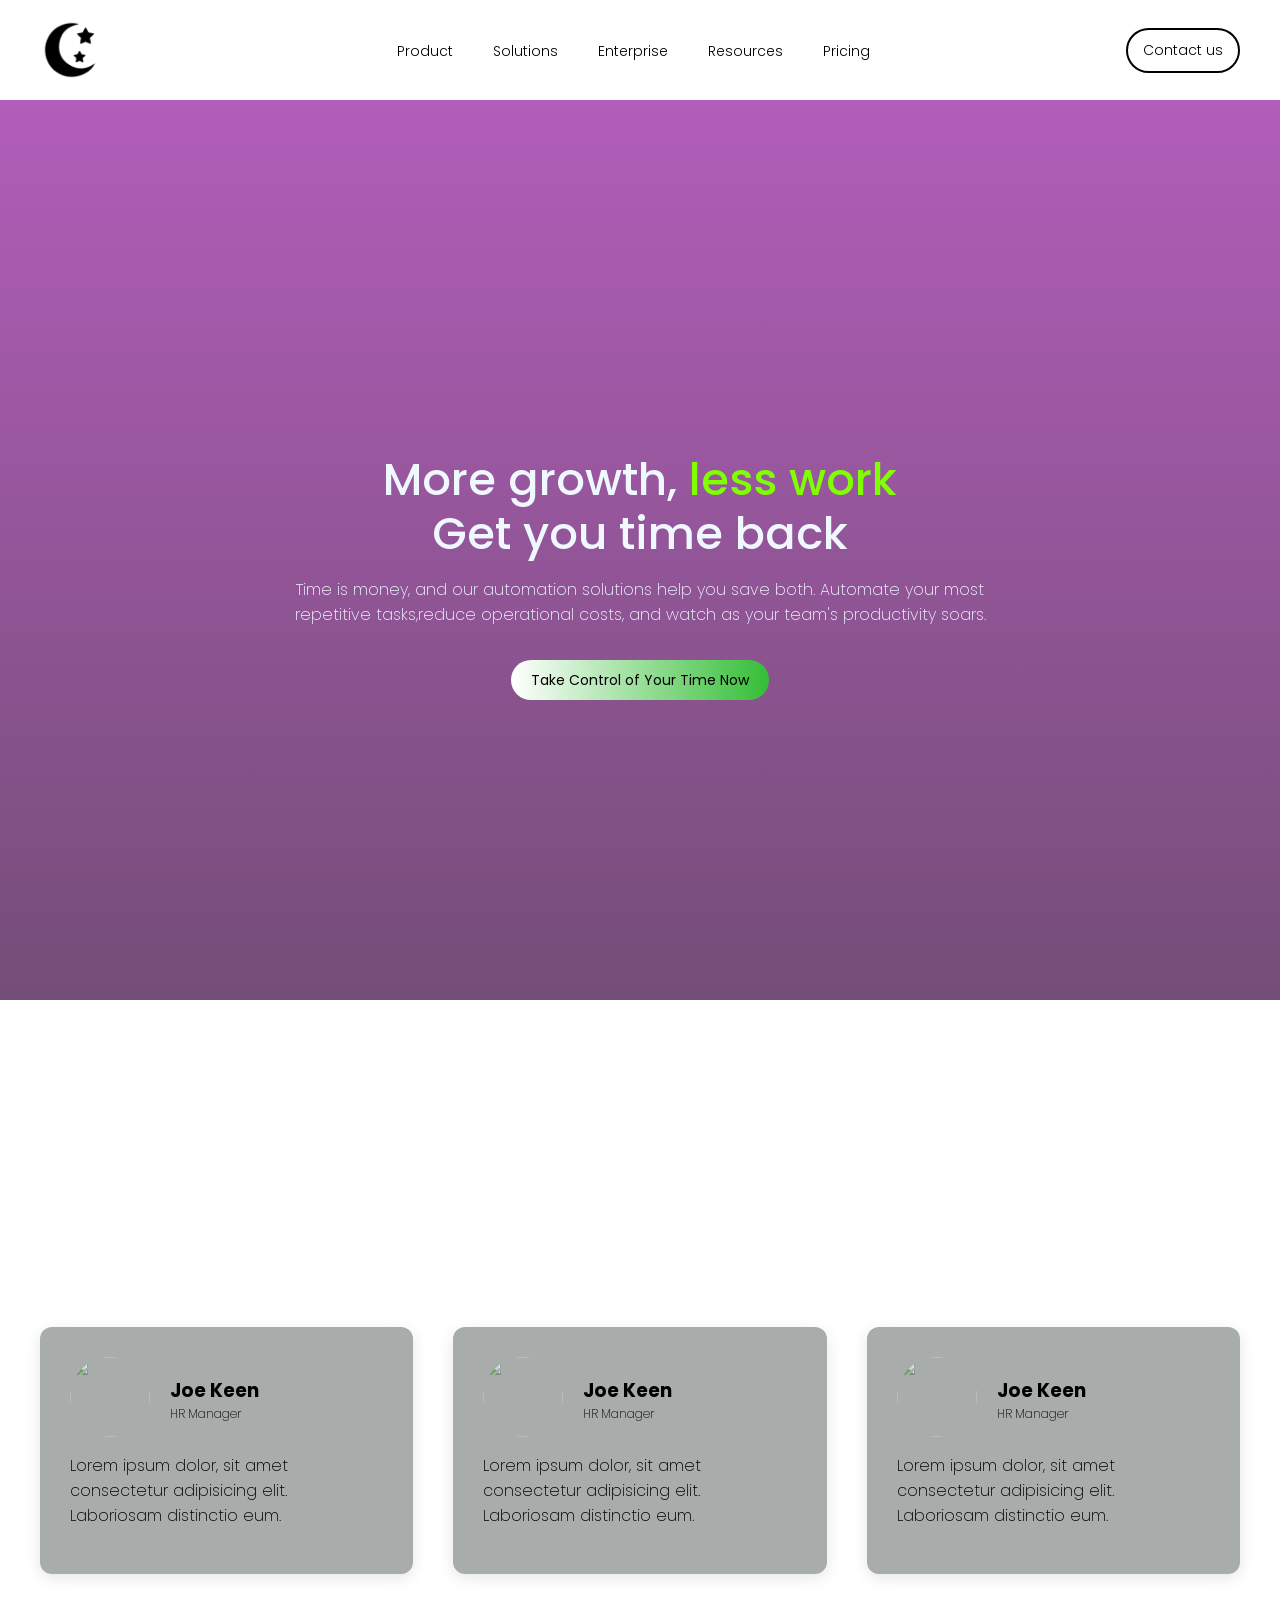
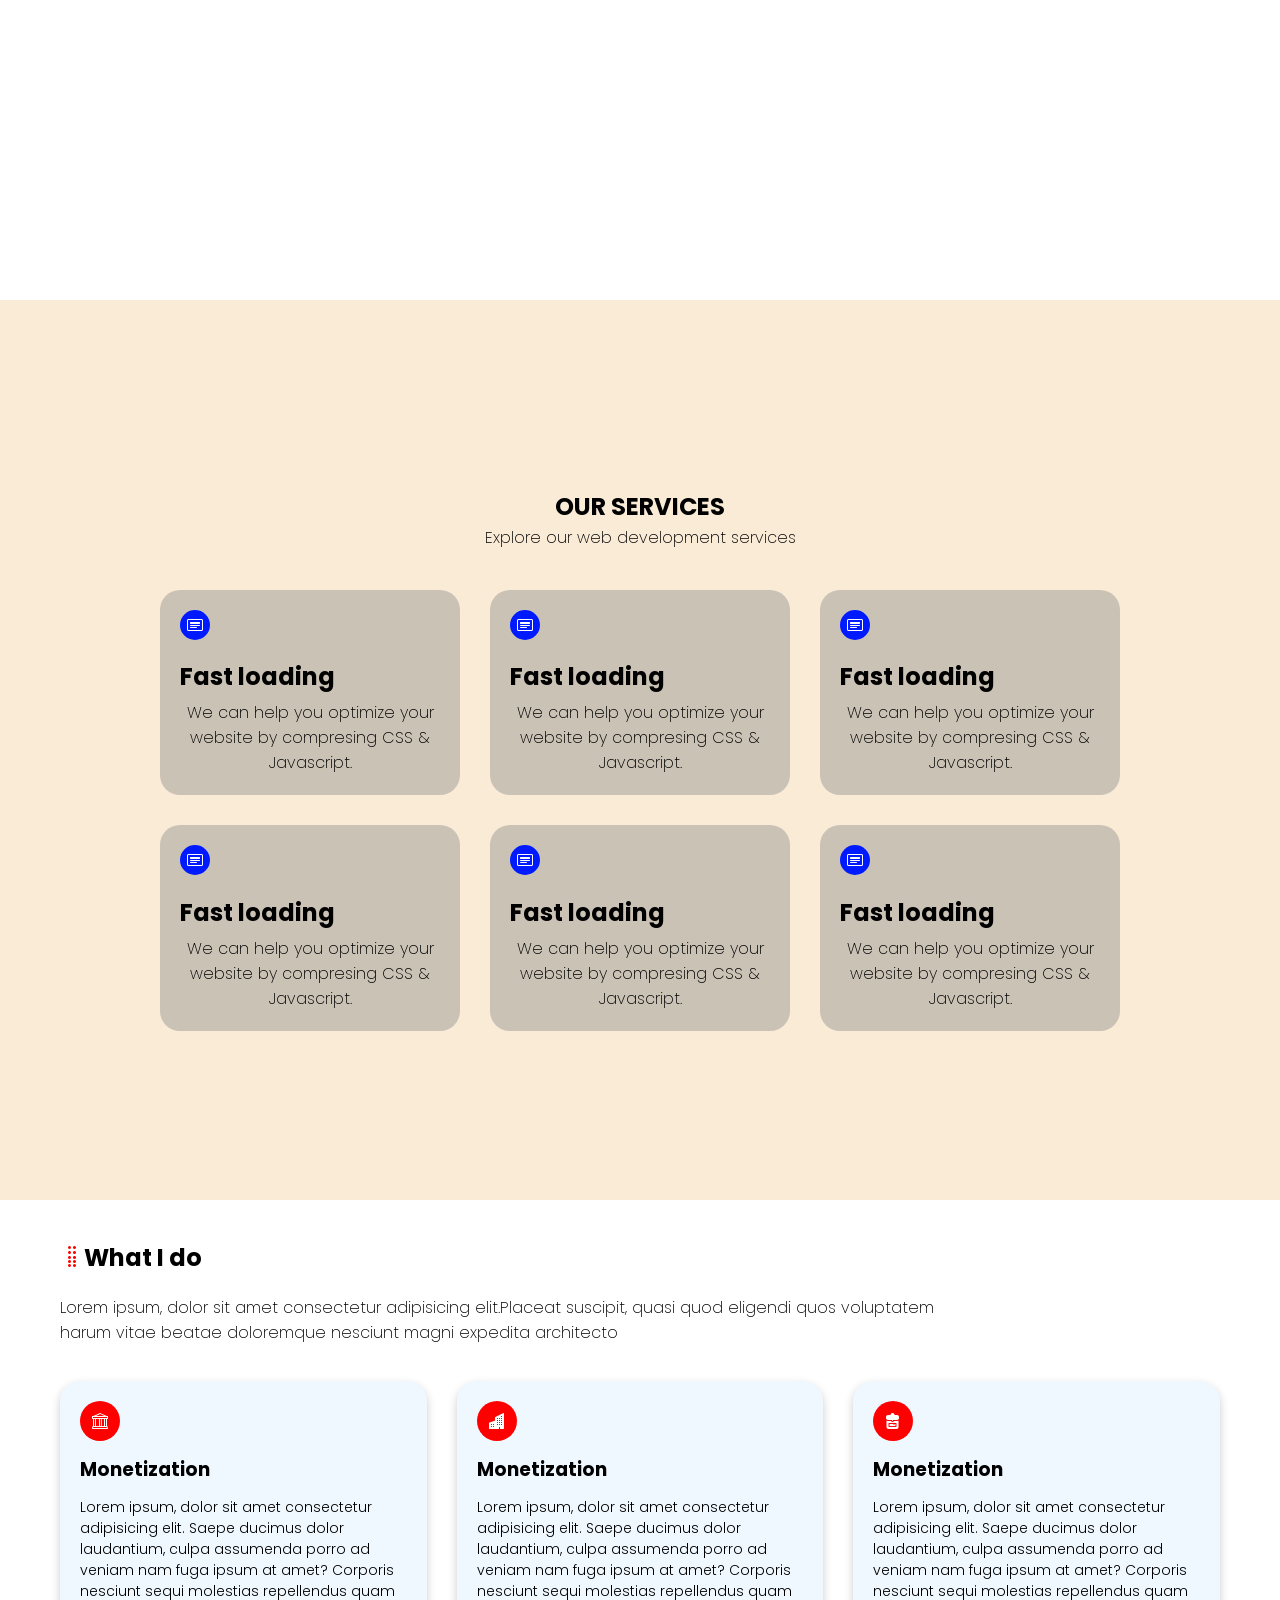
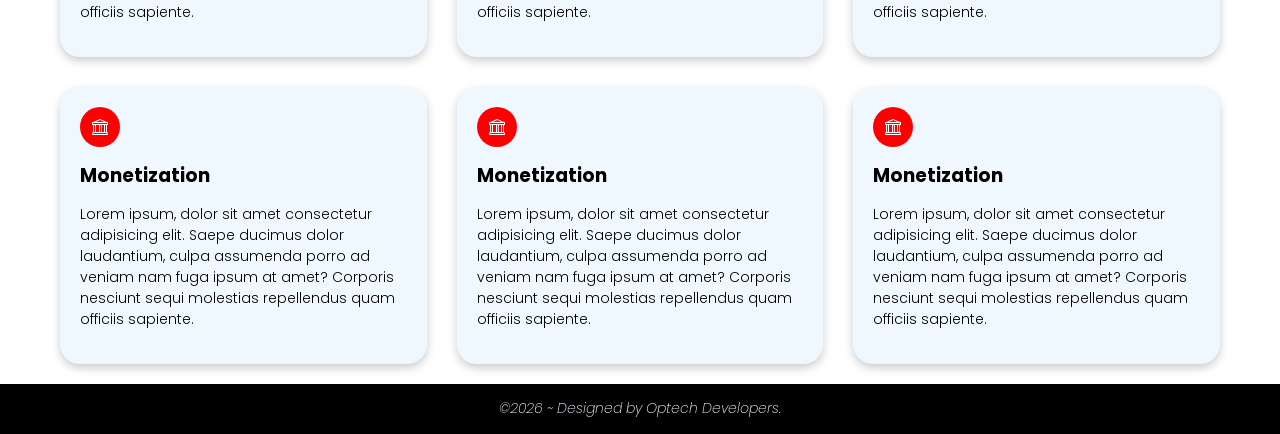
==== index.html @ 31885398 "Add files via upload" ====
<!DOCTYPE html>
<html lang="en">
<head>
    <meta charset="UTF-8">
    <meta name="viewport" content="width=device-width, initial-scale=1.0">
    <meta name="viewport" content="width=device-width, initial-scale=1.0">
    <link rel="preconnect" href="https://fonts.googleapis.com">
<link rel="preconnect" href="https://fonts.googleapis.com">
<link rel="stylesheet" href="https://cdn.jsdelivr.net/npm/bootstrap-icons@1.11.3/font/bootstrap-icons.min.css">
<!-- <link rel="stylesheet" href="https://cdnjs.cloudflare.com/ajax/libs/font-awesome/6.5.0/css/all.min.css"> -->
<link rel="preconnect" href="https://fonts.gstatic.com" crossorigin>
<link href="https://fonts.googleapis.com/css2?family=Poppins:ital,wght@0,100;0,200;0,300;0,400;0,500;0,600;0,700;0,800;0,900;1,100;1,200;1,300;1,400;1,500;1,600;1,700;1,800;1,900&display=swap" rel="stylesheet">
    <link rel="shortcut icon" href="Images/search.png" type="image/x-icon">
    <link rel="stylesheet" href="style.css">
    
    <title>Portfolio Site 1</title>
</head>
<body>
    <section class="top-section">
        <header>
            <img class="logo" src="Images/Logo 1.png" alt="logo" width="60px" height="60px">
         <nav>
                <ul>
                    <li><a href="">Product</a></li>
                    <li><a href="">Solutions</a></li>
                    <li><a href="">Enterprise</a></li>
                    <li><a href="">Resources</a></li>
                    <li><a href="">Pricing</a></li>
                </ul>
        </nav>
        
            <a href="http://" class="cta-btn">Contact us</a>
        </header>

    <!-- Main body -->
        <section class="hero">
            <div class="hero-content">
                <h1>More growth, <span id="new">less work </span><span>Get you time back</span></h1>
                <p>Time is money, and our automation solutions help you save both. Automate your most repetitive tasks,<span>reduce operational costs, and watch as your team's productivity soars.</span> </p>
                <a href="">Take Control of Your Time Now</a>
            </div>

        </section>
    </section>
    

    <section class="testimonial">

        <div class="card-1">
            <div class="card-11">
                <div class="card-content">
                    <img src="https://images.pexels.com/photos/5588218/pexels-photo-5588218.jpeg" alt="" width="80px" height="80px">
                    <div>
                        <h3>Joe Keen</h3>
                        <p>HR Manager</p>
                    </div>   
                </div>
                <i class="fa-solid fa-quote-left quote-icon"></i>
            </div>
            <p>Lorem ipsum dolor, sit amet consectetur adipisicing elit. Laboriosam distinctio eum.</p>
        </div>

        <div class="card-1">
            <div class="card-11">
                <div class="card-content">
                    <img src="https://images.pexels.com/photos/5588218/pexels-photo-5588218.jpeg" alt="" width="80px" height="80px">
                    <div>
                        <h3>Joe Keen</h3>
                        <p>HR Manager</p>
                    </div>   
                </div>
                <i class="fa-solid fa-quote-left quote-icon"></i>
            </div>
            <p>Lorem ipsum dolor, sit amet consectetur adipisicing elit. Laboriosam distinctio eum.</p>
        </div>
        <div class="card-1">
            <div class="card-11">
                <div class="card-content">
                    <img src="https://images.pexels.com/photos/7255424/pexels-photo-7255424.jpeg" alt="" width="80px" height="80px">
                    <div>
                        <h3>Joe Keen</h3>
                        <p>HR Manager</p>
                    </div>   
                </div>
            </div>
            <p>Lorem ipsum dolor, sit amet consectetur adipisicing elit. Laboriosam distinctio eum.</p>
           
        </div>

    </section>

    <section class="services-container">
        <h1>OUR SERVICES</h1>
        <P>Explore our web development services</P>
        <div class="grid-container">
            <div class="box">
                <i class="bi bi-card-heading"></i>
                <h2>Fast loading</h2>
                <p>We can help you optimize your website by compresing CSS & Javascript.</p>

            </div>
            <div class="box">
                <i class="bi bi-card-heading"></i>
                <h2>Fast loading</h2>
                <p>We can help you optimize your website by compresing CSS & Javascript.</p>

            </div>
            <div class="box">
                <i class="bi bi-card-heading"></i>
                <h2>Fast loading</h2>
                <p>We can help you optimize your website by compresing CSS & Javascript.</p>

            </div>
            <div class="box">
                <i class="bi bi-card-heading"></i>
                <h2>Fast loading</h2>
                <p>We can help you optimize your website by compresing CSS & Javascript.</p>

            </div>
            <div class="box">
                <i class="bi bi-card-heading"></i>
                <h2>Fast loading</h2>
                <p>We can help you optimize your website by compresing CSS & Javascript.</p>

            </div>
            <div class="box">
                <i class="bi bi-card-heading"></i>
                <h2>Fast loading</h2>
                <p>We can help you optimize your website by compresing CSS & Javascript.</p>

            </div>
        </div>

    </section>
    <section class="g-grid-container">
        <h1><i class="bi bi-grip-vertical"></i>What I do</h1>
        <p>Lorem ipsum, dolor sit amet consectetur adipisicing elit.Placeat suscipit, quasi quod eligendi quos voluptatem <span>harum vitae beatae doloremque nesciunt magni expedita architecto</span></p>
        <div class="g-container">
            <div class="grid">
                <i class="bi bi-bank"></i>
                <h3>Monetization</h3>
                <p>Lorem ipsum, dolor sit amet consectetur adipisicing elit. Saepe ducimus dolor laudantium, culpa assumenda porro ad veniam nam fuga ipsum at amet? Corporis nesciunt sequi molestias repellendus quam officiis sapiente.</p>
            </div>

            <div class="grid">
                <i class="bi bi-buildings-fill"></i>
                <h3>Monetization</h3>
                <p>Lorem ipsum, dolor sit amet consectetur adipisicing elit. Saepe ducimus dolor laudantium, culpa assumenda porro ad veniam nam fuga ipsum at amet? Corporis nesciunt sequi molestias repellendus quam officiis sapiente.</p>
            </div>

            <div class="grid">
                <i class="bi bi-backpack4-fill"></i>
                <h3>Monetization</h3>
                <p>Lorem ipsum, dolor sit amet consectetur adipisicing elit. Saepe ducimus dolor laudantium, culpa assumenda porro ad veniam nam fuga ipsum at amet? Corporis nesciunt sequi molestias repellendus quam officiis sapiente.</p>
            </div>

            <div class="grid">
                <i class="bi bi-bank"></i>
                <h3>Monetization</h3>
                <p>Lorem ipsum, dolor sit amet consectetur adipisicing elit. Saepe ducimus dolor laudantium, culpa assumenda porro ad veniam nam fuga ipsum at amet? Corporis nesciunt sequi molestias repellendus quam officiis sapiente.</p>
            </div>

            <div class="grid">
                <i class="bi bi-bank"></i>
                <h3>Monetization</h3>
                <p>Lorem ipsum, dolor sit amet consectetur adipisicing elit. Saepe ducimus dolor laudantium, culpa assumenda porro ad veniam nam fuga ipsum at amet? Corporis nesciunt sequi molestias repellendus quam officiis sapiente.</p>
            </div>

            <div class="grid">
                <i class="bi bi-bank"></i>
                <h3>Monetization</h3>
                <p>Lorem ipsum, dolor sit amet consectetur adipisicing elit. Saepe ducimus dolor laudantium, culpa assumenda porro ad veniam nam fuga ipsum at amet? Corporis nesciunt sequi molestias repellendus quam officiis sapiente.</p>
            </div>
        </div>
    </section>

    <footer class="footer">
       
            &copy;2026 ~ Designed by Optech Developers.
        
        
    </footer>
</body>
</html>
---- style.css ----
*{
    box-sizing: border-box;

}
body{
  font-family: "Poppins", sans-serif;
  font-weight: 200;
  font-style: normal;
  margin: 0;
  
}
.top-section{
    

}
/* -- HEADER-- */
header{
    
    display: flex;
    align-items: center;
    justify-content: space-between;
    padding: 20px 40px;
    /* position: sticky;
    top: 0;
    background: #000; */
}
.logo{
    
}
nav ul{
    display: flex;
    gap: 40px;
    list-style: none;
}

nav a{
    text-decoration: none;
    color: #000000;
    font-size: 14px;
    font-weight: 300;

}
.cta-btn{
    text-decoration: none;
    color: #000000;
    font-size: 14px;
    font-weight: 300;
    border: 2px solid #000000;
    border-radius: 40px;
    padding: 10px 15px;
}
.cta-btn:hover
{
    background-color: #000000;
    color: #ffffff;

}
/* --HERO SECTION-- */
.hero{
   
   
    /* height: 100vh; */
    display: flex;
    justify-content: center;
    align-items: center;
     background:
    linear-gradient(rgba(136, 7, 148, 0.651), rgba(58, 3, 63, 0.705)),
    url("https://images.pexels.com/photos/7233353/pexels-photo-7233353.jpeg");
    background-size: cover;
    background-position: center;
    height: 100vh;
}
.hero-content{
    width: 60%;
    text-align: center;
    margin: auto;

}
.hero-content h1{
    color: aliceblue;
    font-size: 45px;
    font-weight: 500;
    margin-bottom: 10px;
    line-height: 1.2;

}
#new{
    color: chartreuse;
}
.hero-content p{
    margin-bottom: 40px;
    color: aliceblue;
}
.hero-content span{
    display: inline-block;
}
.hero-content a{
    /* background-color: aliceblue; */
    background: linear-gradient(to right, white, rgba(1, 255, 1, 0.623));
    padding: 10px 20px;
    text-decoration: none;
    color: #000;
    font-weight: 400;
    border-radius: 40px;
    font-size: 14px;


}
/* --TESTIMONIAL-- */
.testimonial{
    /* height: 100vh; */
    width: 1200px;
    margin: auto;
    display: flex;
    align-items: center;
    gap: 40px;
    height: 100vh;
}
.card-1{
    width: 800px;
    /* height: 200px; */
    padding: 30px;
    border-radius: 12px;
    background-color: rgba(110, 116, 114, 0.596);
    box-shadow: 0 4px 15px rgba(0,0,0,0.1);
    transition: 0.3s ease;
    opacity: 1.5;
}
.card-1:hover{
    /* transform: translateY(-10px); */
    transform: scale(1.1);
    box-shadow: 0 10px 25px rgba(0,0,0,0.2);
}

.card-11{
    display: flex;
    align-items: center;
    justify-content: space-between;
    margin-bottom: 10px;

}
.card-11 i{
    font-size: 50px;
    color: rgb(128, 9, 92);

}
.card-content{
    display: flex;
    align-items: center;
    gap: 20px;
}
.card-content img{
    border-radius: 100%;
    
}
.card-content h3{
    margin-bottom:0 ;
}
.card-content p{
    font-size: 12px;
    margin-top: 0px;
}

/* --PORTFOLIO-- */

.portfolio{
    height: 600px;
    background-color: rgba(189, 189, 189, 0.377);
}
tr, th, td{
    border: 2px solid #000;
    text-align: left;
    padding: 10px;
    
}
table{
    border-collapse: collapse;
    width: 500px;
    /* margin: 20px 40px; */
}
/* === END OF PORTFOLIO === */

/* == OUR SERVICES == */

.services-container{
    width: 100%;
    display: flex;
    flex-direction: column;
    align-items: center;
    justify-content: center;
    height: 100vh;
    background-color: antiquewhite;
    /* padding: 60px 40px; */
}
.services-container h1{
    margin-bottom: -15px;

}
.services-container p{
    margin-bottom:40px ;

}
.grid-container{
    display: grid;
    grid-template-columns: repeat(3, 1fr);
    gap: 30px;
    /* margin-bottom: 20px; */
      
}
.box{
    background: #80808062;
    width:300px;
    padding: 20px;
    border-radius: 20px;
    place-items: center;
    
    
}
.box h2{
    margin-bottom: -10px;
}
.box p{
    text-align: center;
    margin-bottom: 0;
}
.box i{

    background: rgb(0, 26, 255);
    color: white;
    width: 30px;
    height: 30px;
    border-radius: 50%;
    display: flex;
    justify-content: center;
    align-items: center;
    margin-bottom: 5px;
 
}
/* === END OF OUR SERVICES === */

/* == SECOND GRIP == */
.g-grid-container{
    /* background-color:#808080a2 ; */
    padding: 20px;
    width: 1200px;
    margin: auto;
    
}
.g-grid-container h1 i{
    color: red;
}
 .g-grid-container p span{
    display: inline-block;
    margin-bottom: 20px;
    
 } 
.g-container{
    display: grid;
    grid-template-columns: repeat(3,1fr);
    gap: 30px;
    /* text-align: justify; */
}
.grid{
    background-color: aliceblue;
    padding: 20px;
    border-radius: 20px;
     box-shadow: 0 4px 10px rgba(0, 0, 0, 0.2);
}
.grid p{
    font-size: 14px;
    line-height: 1.5;
    font-weight: 300;
    margin-top: -5px;
}
.grid i{
    background: rgb(255, 0, 0);
    color: white;
    width: 40px;
    height: 40px;
    border-radius: 50%;
    display: flex;
    justify-content: center;
    align-items: center;
    margin-bottom: -5px;
}
/* === END OF SECOND GRID === */

/* -- FOOTER -- */
footer{
    background-color: #000;
    height: 50px;
    color: aliceblue;
    padding: 10px 20px;
    text-align: center;
    display: flex;
    align-items: center;
    justify-content: center;
    font-style: italic;
    font-size: 14px;
}
/* == END OF FOOTER ==*/
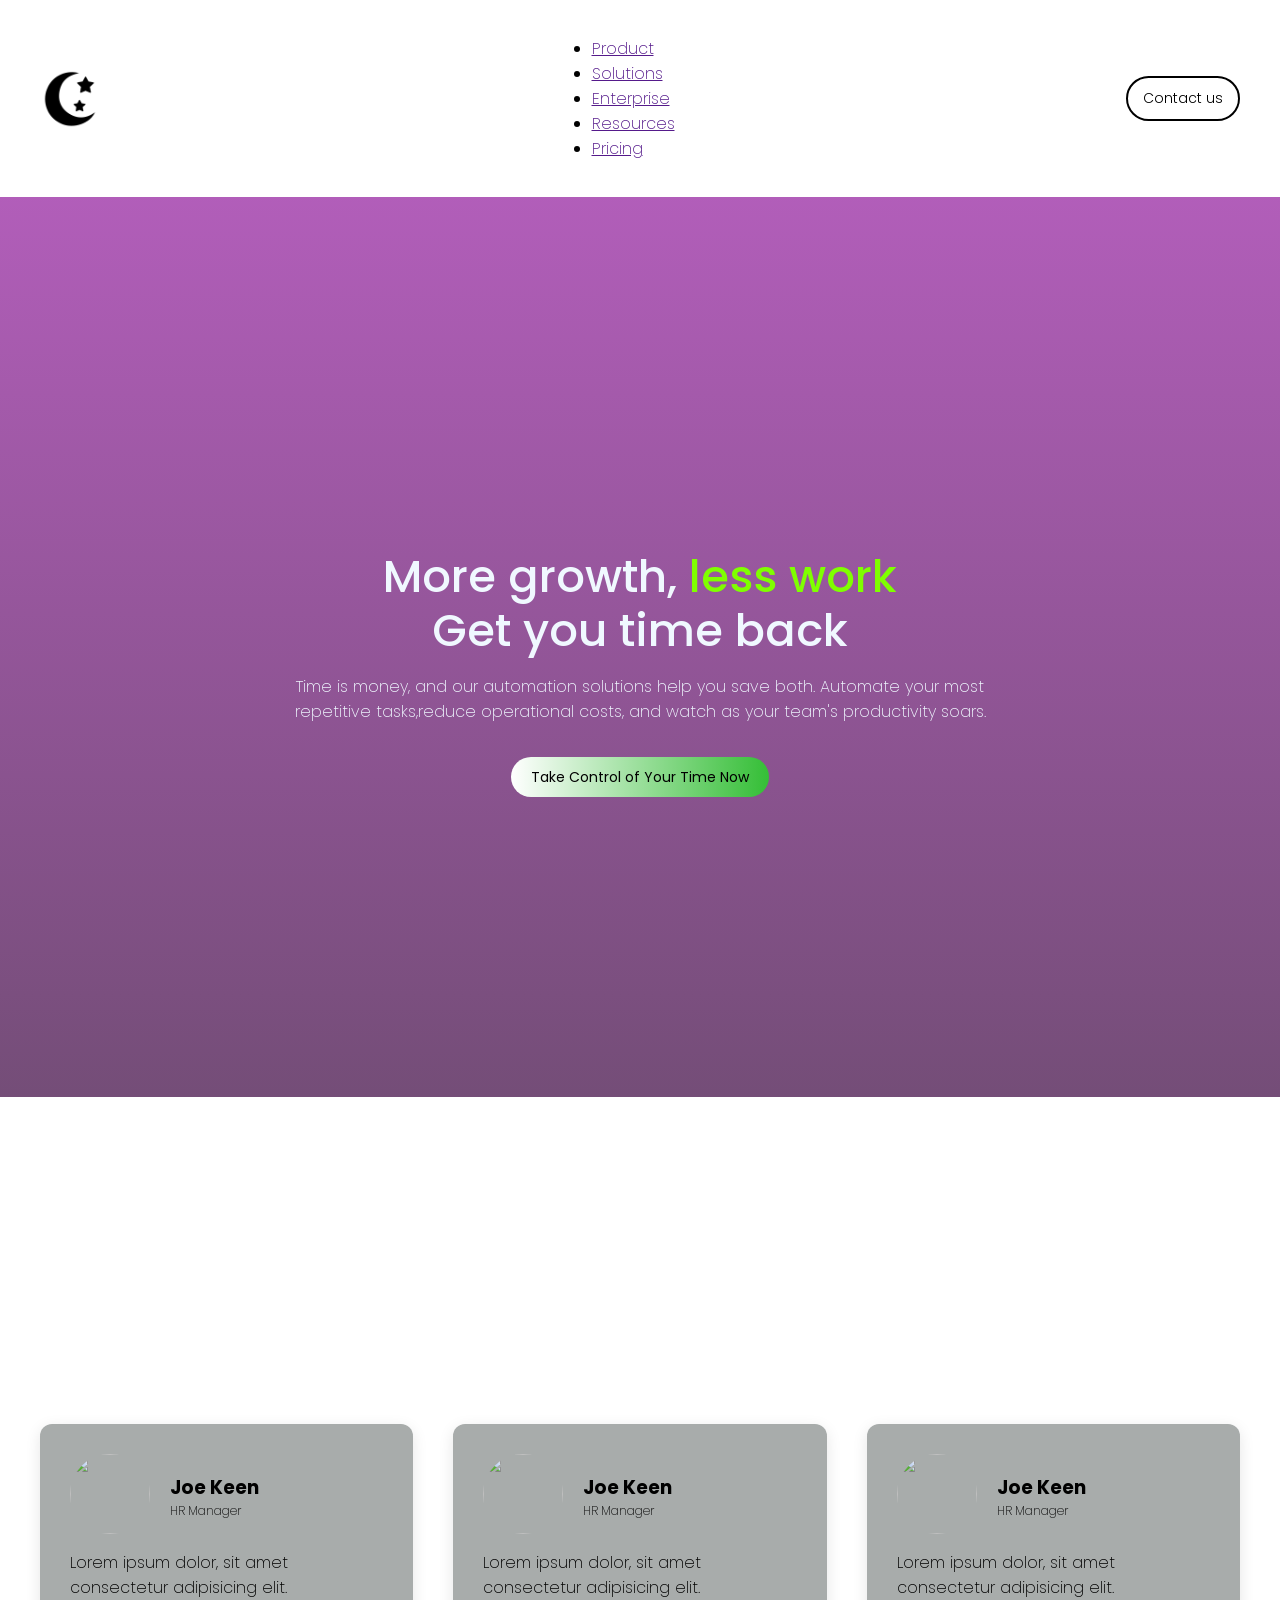
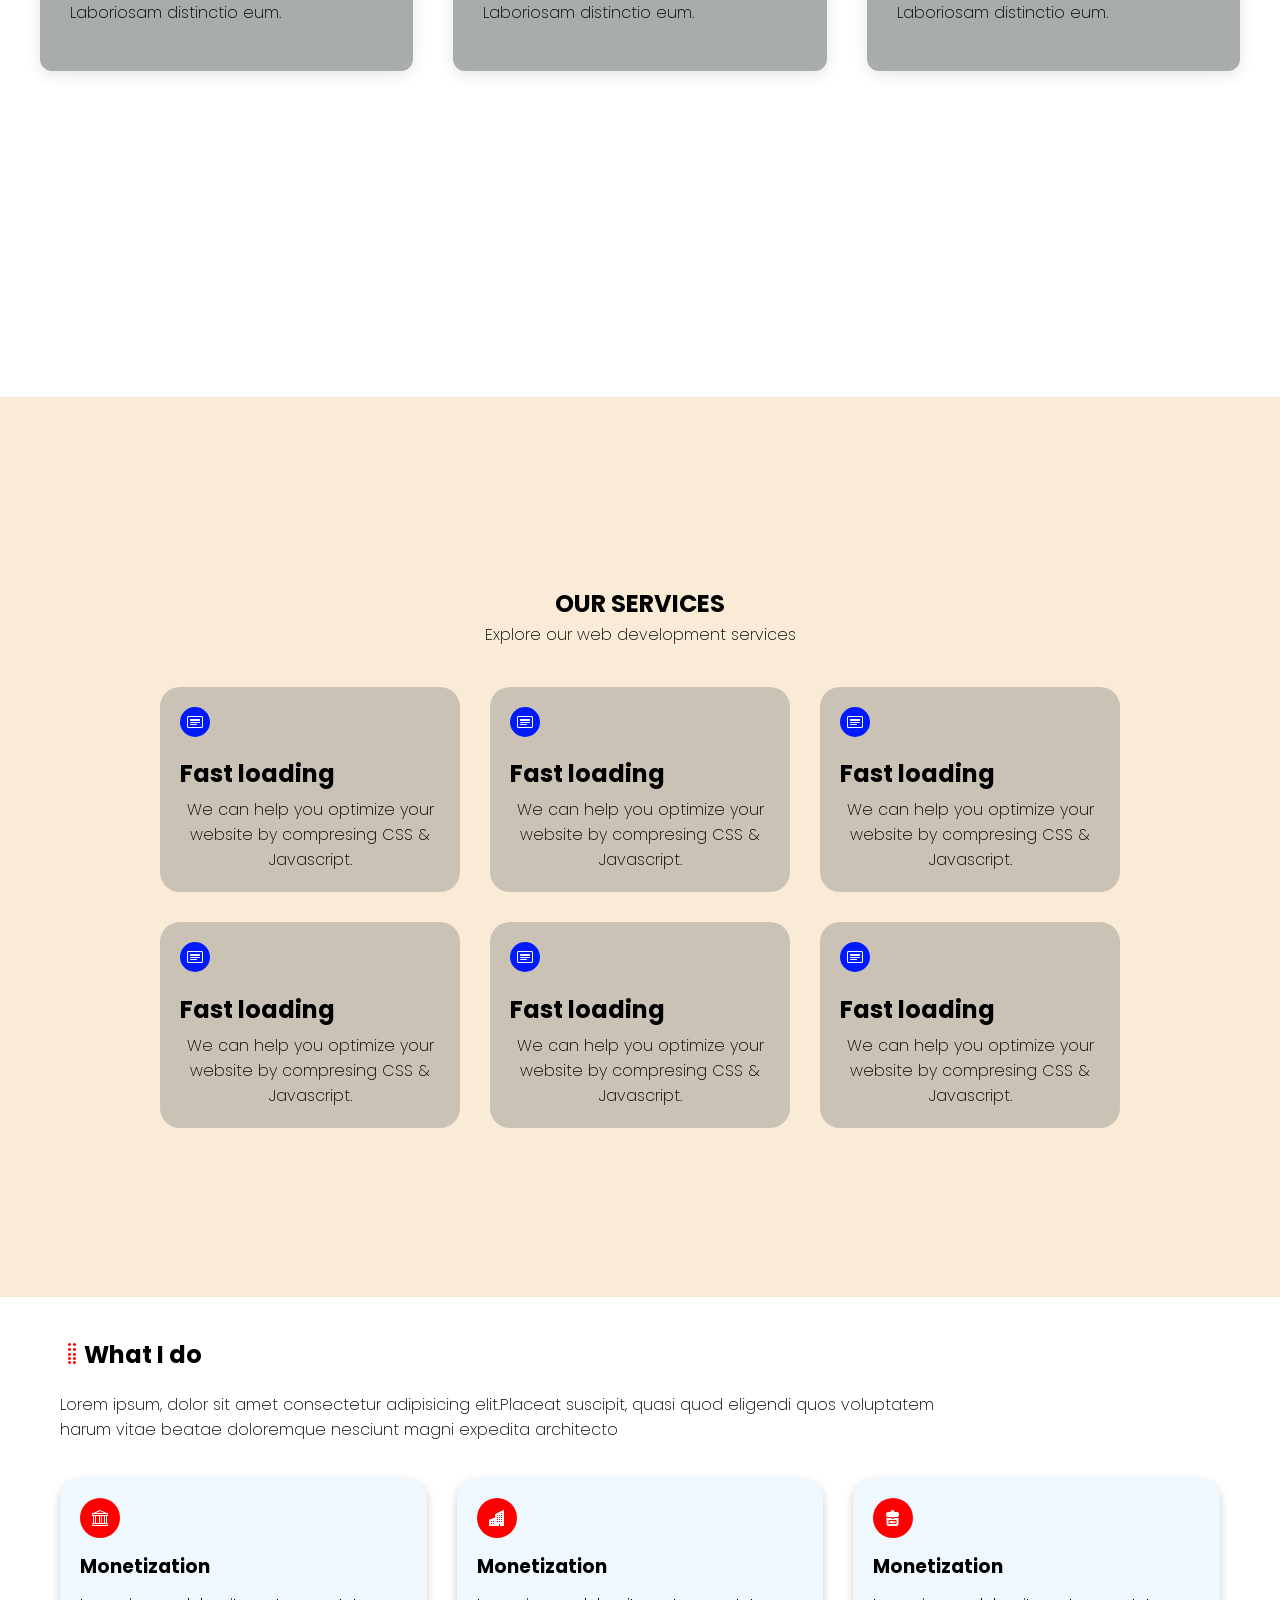
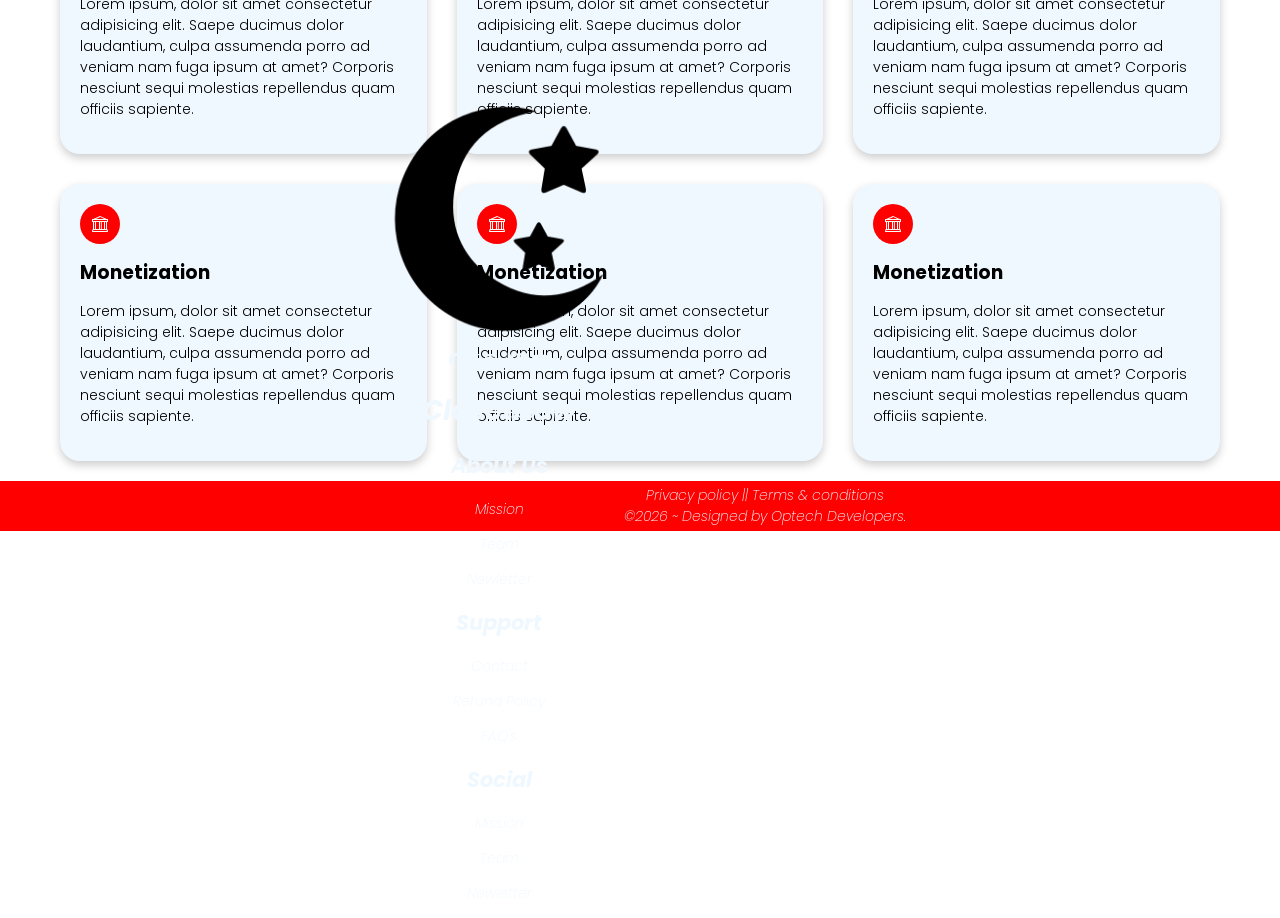
==== commit e547b62e: "Update index.html" ====
--- a/index.html
+++ b/index.html
@@ -5,6 +5,7 @@
     <meta name="viewport" content="width=device-width, initial-scale=1.0">
     <meta name="viewport" content="width=device-width, initial-scale=1.0">
     <link rel="preconnect" href="https://fonts.googleapis.com">
+    <link rel="stylesheet" href="https://cdnjs.cloudflare.com/ajax/libs/font-awesome/6.5.0/css/all.min.css">
 <link rel="preconnect" href="https://fonts.googleapis.com">
 <link rel="stylesheet" href="https://cdn.jsdelivr.net/npm/bootstrap-icons@1.11.3/font/bootstrap-icons.min.css">
 <!-- <link rel="stylesheet" href="https://cdnjs.cloudflare.com/ajax/libs/font-awesome/6.5.0/css/all.min.css"> -->
@@ -19,17 +20,19 @@
     <section class="top-section">
         <header>
             <img class="logo" src="Images/Logo 1.png" alt="logo" width="60px" height="60px">
-         <nav>
-                <ul>
-                    <li><a href="">Product</a></li>
-                    <li><a href="">Solutions</a></li>
-                    <li><a href="">Enterprise</a></li>
-                    <li><a href="">Resources</a></li>
-                    <li><a href="">Pricing</a></li>
-                </ul>
-        </nav>
+            <!-- <nav> -->
+            <ul class="navbar" id="navlinks">
+                <li><a href="">Product</a></li>
+                <li><a href="">Solutions</a></li>
+                <li><a href="">Enterprise</a></li>
+                <li><a href="">Resources</a></li>
+                <li><a href="">Pricing</a></li>
+            </ul>
+            <!-- </nav> -->
         
             <a href="http://" class="cta-btn">Contact us</a>
+
+
         </header>
 
     <!-- Main body -->
@@ -44,7 +47,22 @@
     </section>
     
 
-    <section class="testimonial">
+    <section class="testimonial-container">
+
+        <div class="testimonial">
+            <div class="card-1">
+            <div class="card-11">
+                <div class="card-content">
+                    <img src="https://images.pexels.com/photos/5588218/pexels-photo-5588218.jpeg" alt="" width="80px" height="80px">
+                    <div>
+                        <h3>Joe Keen</h3>
+                        <p>HR Manager</p>
+                    </div>   
+                </div>
+                <!-- <i class="fa-solid fa-quote-left quote-icon"></i> -->
+            </div>
+            <p>Lorem ipsum dolor, sit amet consectetur adipisicing elit. Laboriosam distinctio eum.</p>
+        </div>
 
         <div class="card-1">
             <div class="card-11">
@@ -55,21 +73,7 @@
                         <p>HR Manager</p>
                     </div>   
                 </div>
-                <i class="fa-solid fa-quote-left quote-icon"></i>
-            </div>
-            <p>Lorem ipsum dolor, sit amet consectetur adipisicing elit. Laboriosam distinctio eum.</p>
-        </div>
-
-        <div class="card-1">
-            <div class="card-11">
-                <div class="card-content">
-                    <img src="https://images.pexels.com/photos/5588218/pexels-photo-5588218.jpeg" alt="" width="80px" height="80px">
-                    <div>
-                        <h3>Joe Keen</h3>
-                        <p>HR Manager</p>
-                    </div>   
-                </div>
-                <i class="fa-solid fa-quote-left quote-icon"></i>
+                <!-- <i class="fa-solid fa-quote-left quote-icon"></i> -->
             </div>
             <p>Lorem ipsum dolor, sit amet consectetur adipisicing elit. Laboriosam distinctio eum.</p>
         </div>
@@ -86,7 +90,7 @@
             <p>Lorem ipsum dolor, sit amet consectetur adipisicing elit. Laboriosam distinctio eum.</p>
            
         </div>
-
+        </div>   
     </section>
 
     <section class="services-container">
@@ -134,7 +138,7 @@
     </section>
     <section class="g-grid-container">
         <h1><i class="bi bi-grip-vertical"></i>What I do</h1>
-        <p>Lorem ipsum, dolor sit amet consectetur adipisicing elit.Placeat suscipit, quasi quod eligendi quos voluptatem <span>harum vitae beatae doloremque nesciunt magni expedita architecto</span></p>
+        <p class="g-par">Lorem ipsum, dolor sit amet consectetur adipisicing elit.Placeat suscipit, quasi quod eligendi quos voluptatem <span>harum vitae beatae doloremque nesciunt magni expedita architecto</span></p>
         <div class="g-container">
             <div class="grid">
                 <i class="bi bi-bank"></i>
@@ -173,12 +177,75 @@
             </div>
         </div>
     </section>
-
+    <section class="contact-container">
+
+    </section>
+
+
+    <!-- FOOTER -->
     <footer class="footer">
-       
+        <div class="upper-footer">
+            <div class="logo-footer">
+                <img src="Images/Logo 1.png" alt="logo-footer" width="250px">
+
+                <div class="icon-footer">
+                    <i class="fa-brands fa-facebook"></i>
+                    <i class="fa-brands fa-x-twitter"></i>
+                    <i class="fa-brands fa-square-instagram"></i>
+                    <i class="fa-brands fa-tiktok"></i>
+                    <i class="fa-brands fa-linkedin"></i>
+                    <i class="fa-brands fa-youtube"></i>
+
+                </div>
+            </div>
+            <div class="services-footer">
+                <h1>ClosetNow</h1>
+                <div class="sub-services-footer">
+                    <div class="about-footer">
+                        <h2>About Us</h2>
+                        <div>
+                            <p>Mission</p>
+                            <p>Team</p>
+                            <p>Newletter</p>
+                        </div>
+                        <!-- <ul>
+                            <li>Mission</li>
+                            <li>Team</li>
+                            <li>Newsletter</li>
+                        </ul> -->
+                    </div>
+
+                    <div class="support-footer">
+                        <h2>Support</h2>
+                        <div>
+                            <p>Contact</p>
+                            <p>Refund Policy</p>
+                            <p>FAQ's</p>
+                        </div>
+                    </div>
+
+                    <div class="socials-footer">
+                        <h2>Social</h2>
+                        <div>
+                            <p>Mission</p>
+                            <p>Team</p>
+                            <p>Newletter</p>
+                        </div>
+                        
+                    </div>
+                </div>
+            </div>
+
+        </div>
+
+        <div class="lower-footer">
+            <div class="terms-conditions">
+                Privacy policy || Terms & conditions
+            </div>
+            
             &copy;2026 ~ Designed by Optech Developers.
-        
-        
+        </div>      
     </footer>
+    <!-- END OF FOOTER -->
 </body>
-</html>+</html>
--- a/style.css
+++ b/style.css
@@ -287,7 +287,7 @@
 
 /* -- FOOTER -- */
 footer{
-    background-color: #000;
+    background-color: red;
     height: 50px;
     color: aliceblue;
     padding: 10px 20px;
